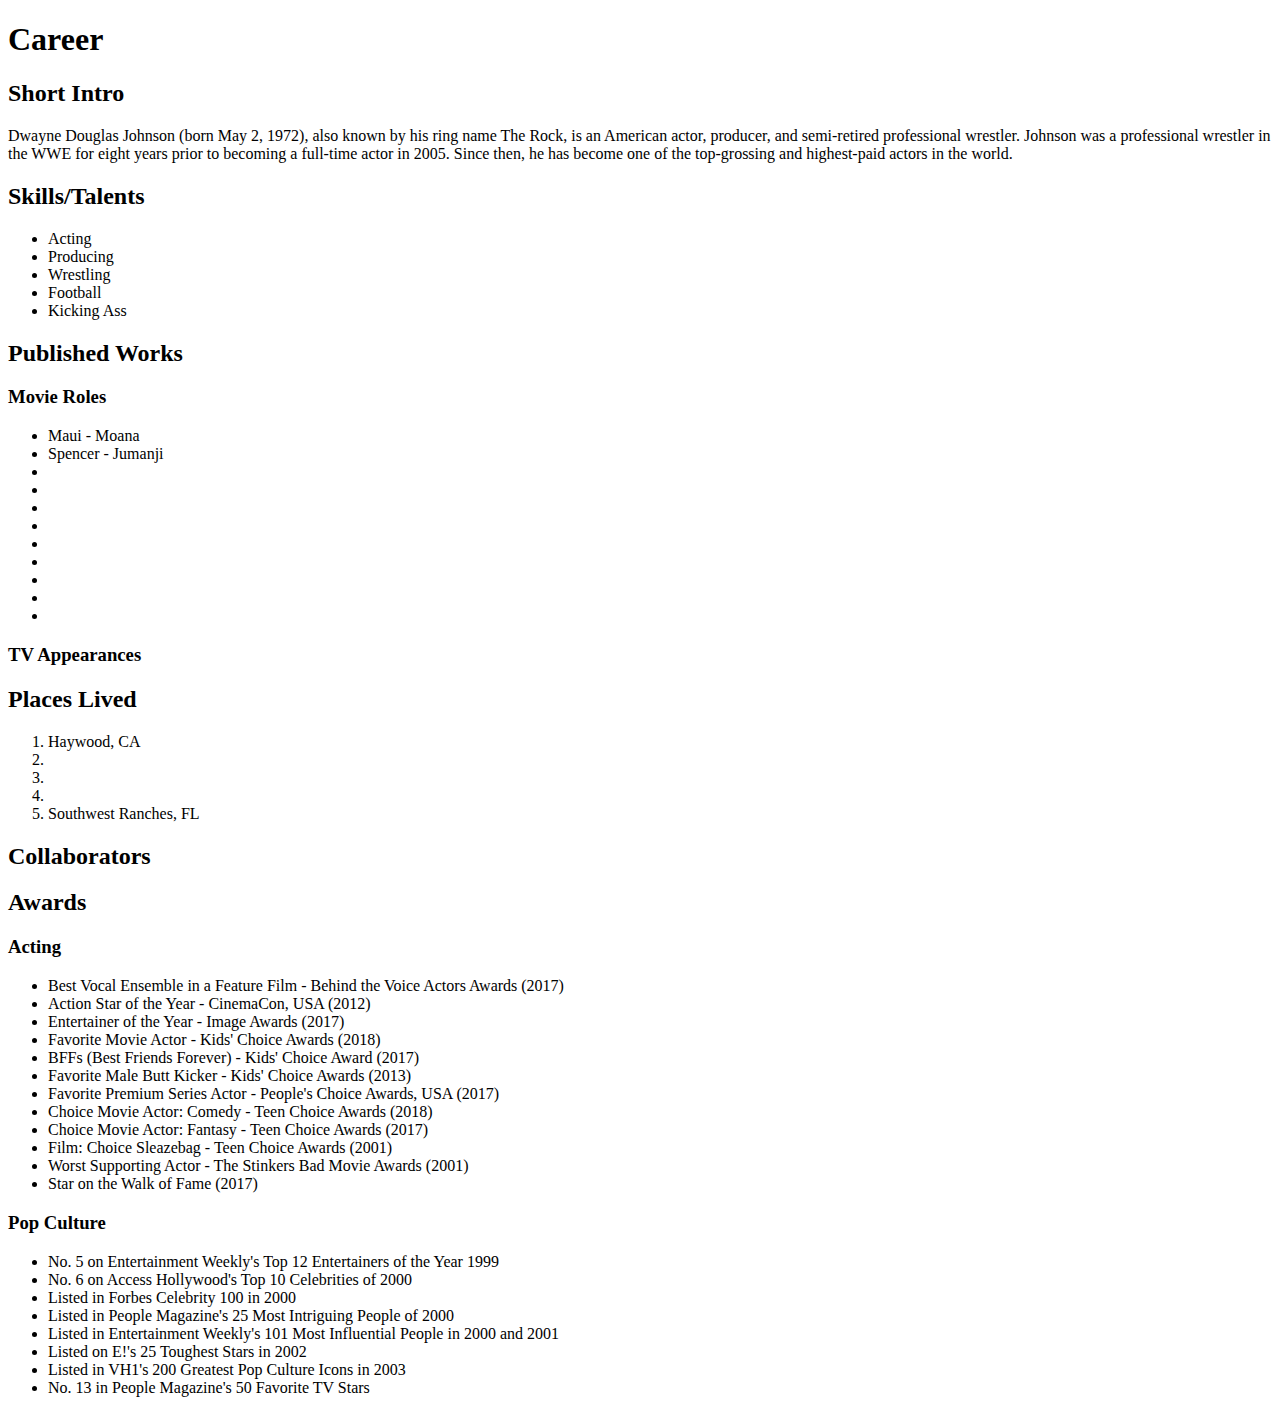
==== career.html @ bb75b93a "Added info to awards section, movie roles, and places lived sections" ====
<!DOCTYPE html>
<html lang="en">
<head>
  <meta charset="UTF-8">
  <meta name="viewport" content="width=device-width, initial-scale=1.0">
  <meta http-equiv="X-UA-Compatible" content="ie=edge">
  <title>The Rock Career</title>
  <link rel="stylesheet" href="career.css">
</head>
<body>
  <header></header>
  <article>
    <h1>Career</h1>
    <section>
      <h2>Short Intro</h2>
      <p>
          Dwayne Douglas Johnson (born May 2, 1972), also known by his ring name The Rock, is an American actor, producer, and semi-retired professional wrestler. Johnson was a professional wrestler in the WWE for eight years prior to becoming a full-time actor in 2005. Since then, he has become one of the top-grossing and highest-paid actors in the world.
      </p>
    </section>
    <section>
      <h2>Skills/Talents</h2>
      <ul>
        <li>Acting</li>
        <li>Producing</li>
        <li>Wrestling</li>
        <li>Football</li>
        <li>Kicking Ass</li>
      </ul>
    </section>
    <section>
      <h2>Published Works</h2>  
      <h3>Movie Roles</h3>
      <ul>
        <li>Maui - Moana</li>
        <li>Spencer - Jumanji</li>
        <li></li>
        <li></li>
        <li></li>
        <li></li>
        <li></li>
        <li></li>
        <li></li>
        <li></li>
        <li></li>
      </ul>
      <h3>TV Appearances</h3>
    </section>
    <section>
      <h2>Places Lived</h2>
      <ol>
        <li>Haywood, CA</li>
        <li></li>
        <li></li>
        <li></li>
        <li>Southwest Ranches, FL</li>
      </ol>
    </section>
    <section>
      <h2>Collaborators</h2>
    </section>
    <section>
      <h2>Awards</h2>
      <h3>Acting</h3>
      <ul>
        <li>Best Vocal Ensemble in a Feature Film - Behind the Voice Actors Awards (2017)</li>
        <li>Action Star of the Year - CinemaCon, USA (2012)</li>
        <li>Entertainer of the Year - Image Awards (2017)</li>
        <li>Favorite Movie Actor - Kids' Choice Awards (2018)</li>
        <li>BFFs (Best Friends Forever) - Kids' Choice Award (2017)</li>
        <li>Favorite Male Butt Kicker - Kids' Choice Awards (2013) </li>
        <li>Favorite Premium Series Actor - People's Choice Awards, USA (2017)</li>
        <li>Choice Movie Actor: Comedy - Teen Choice Awards (2018)</li>
        <li>Choice Movie Actor: Fantasy - Teen Choice Awards (2017)</li>
        <li>Film: Choice Sleazebag - Teen Choice Awards (2001)</li>
        <li>Worst Supporting Actor - The Stinkers Bad Movie Awards (2001)</li>
        <li>Star on the Walk of Fame (2017)</li>
      </ul>
      <h3>Pop Culture</h3>
      <ul>
        <li>No. 5 on Entertainment Weekly's Top 12 Entertainers of the Year 1999</li>
        <li>No. 6 on Access Hollywood's Top 10 Celebrities of 2000</li>
        <li>Listed in Forbes Celebrity 100 in 2000</li>
        <li>Listed in People Magazine's 25 Most Intriguing People of 2000</li>
        <li>Listed in Entertainment Weekly's 101 Most Influential People in 2000 and 2001</li>
        <li>Listed on E!'s 25 Toughest Stars in 2002</li>
        <li>Listed in VH1's 200 Greatest Pop Culture Icons in 2003</li>
        <li>No. 13 in People Magazine's 50 Favorite TV Stars</li>

      </ul>
    </section>
  </article>

  <footer></footer>

</body>
</html>
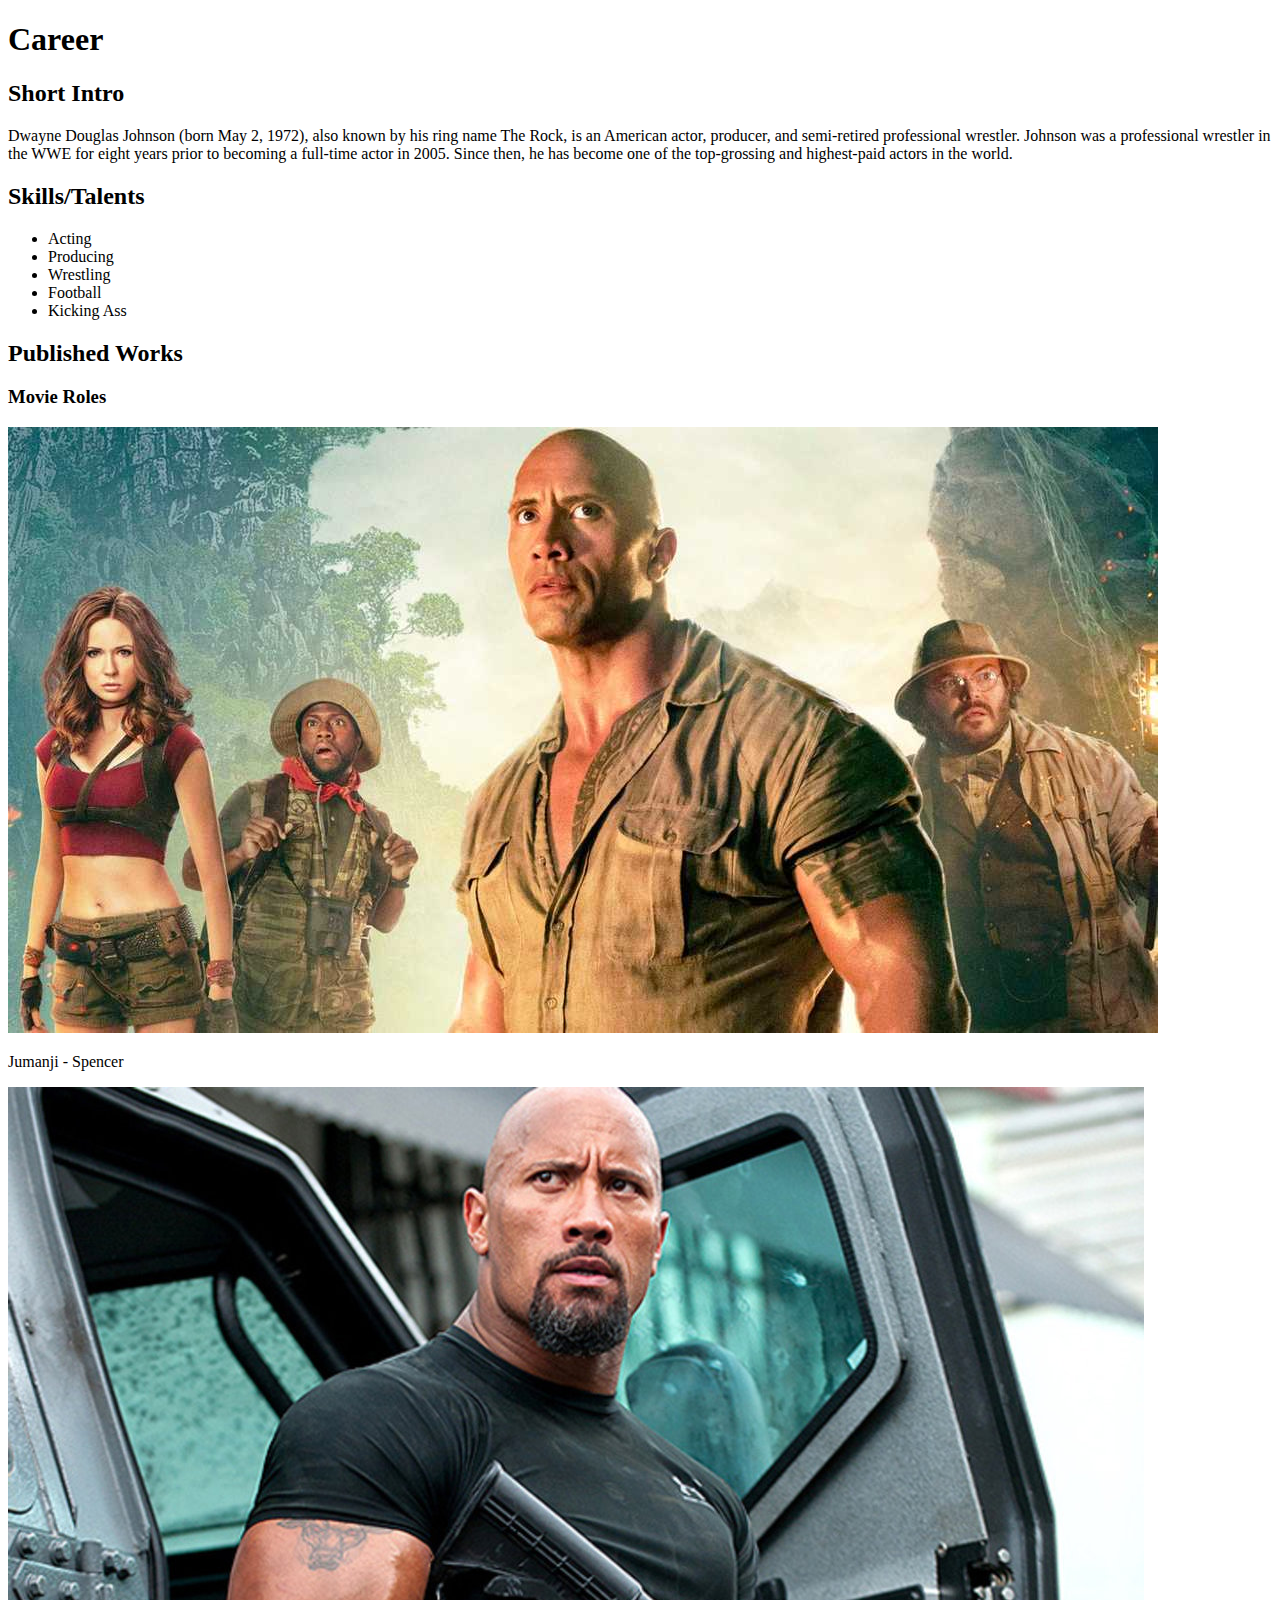
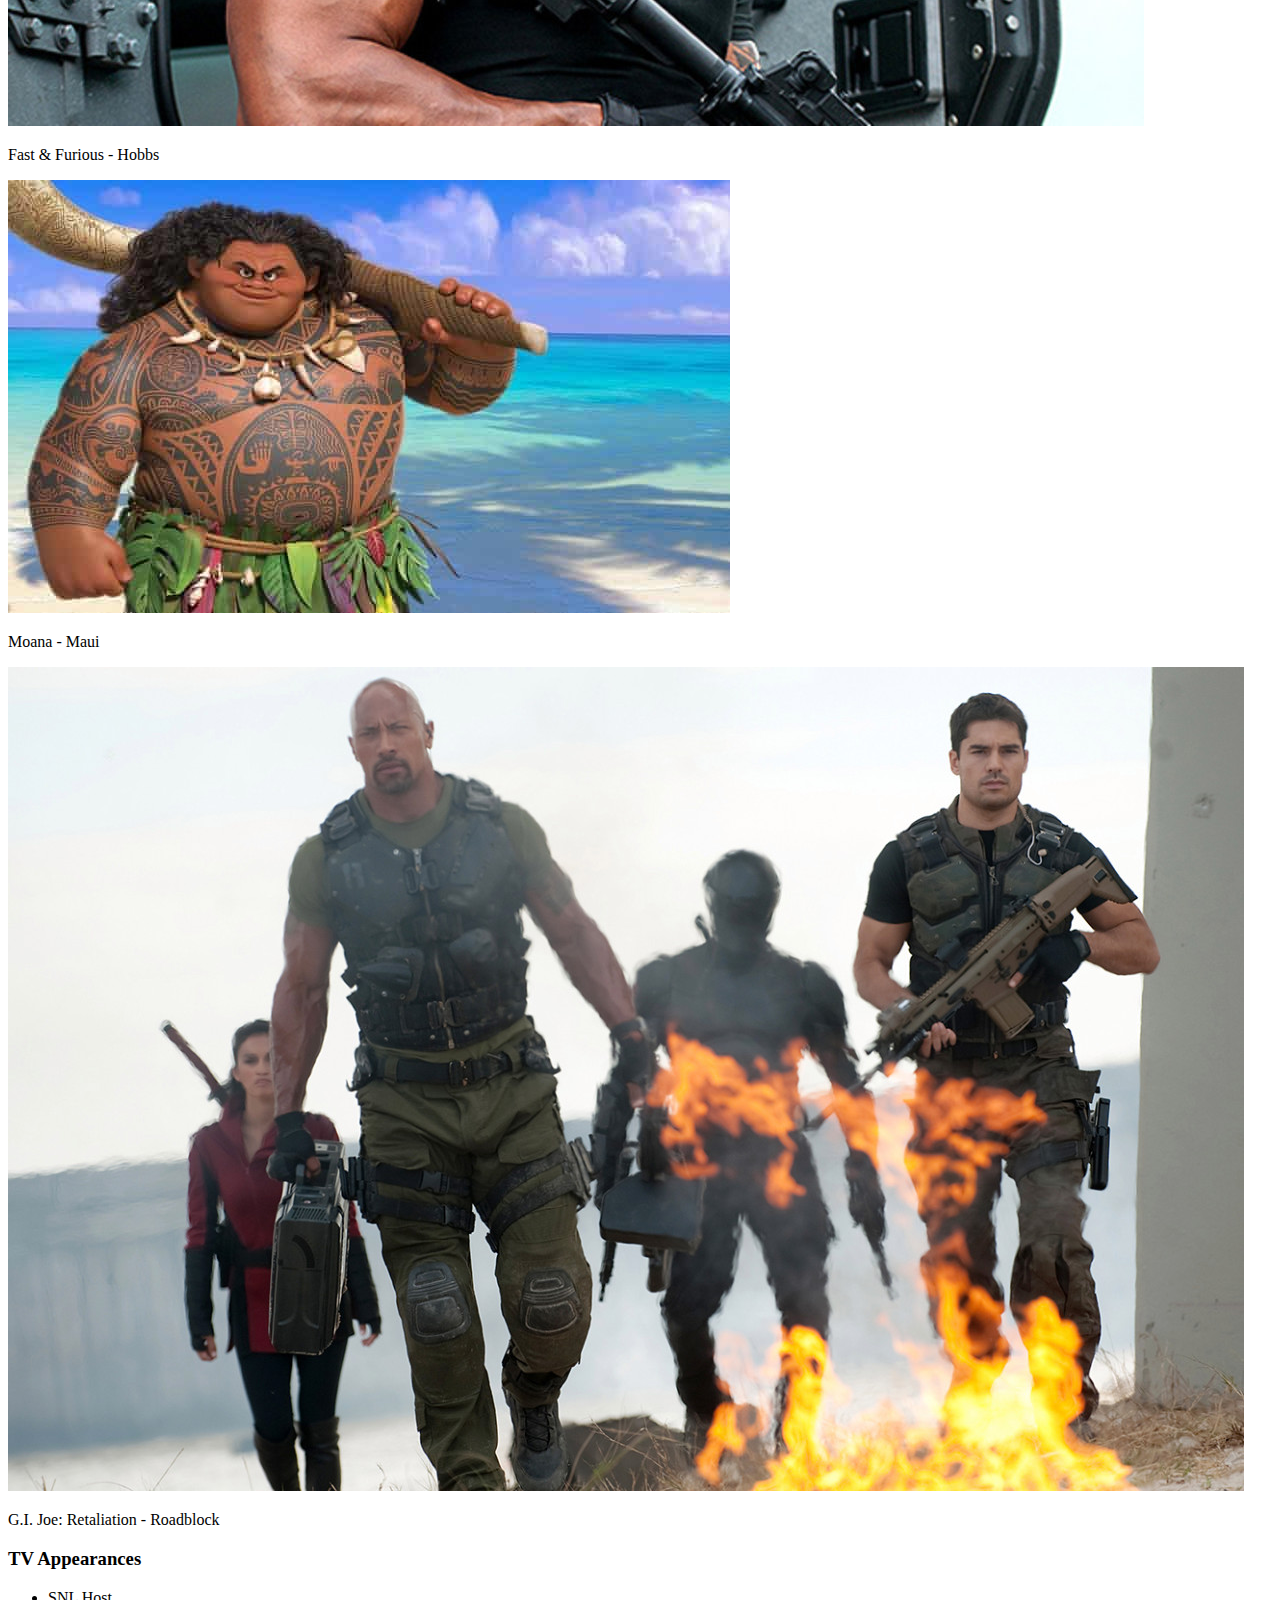
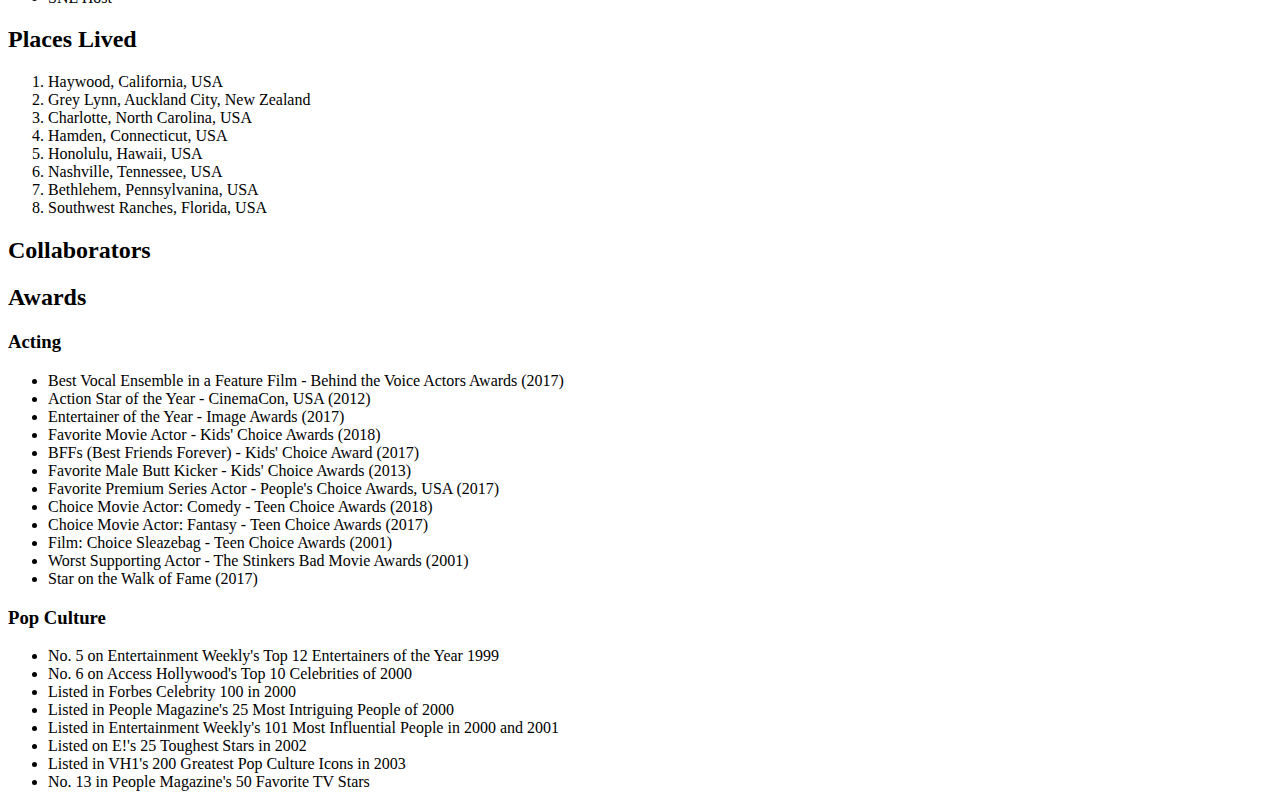
==== commit 08f55dcb: "Updated movie roles section and added photos" ====
--- a/career.html
+++ b/career.html
@@ -1,5 +1,6 @@
 <!DOCTYPE html>
 <html lang="en">
+
 <head>
   <meta charset="UTF-8">
   <meta name="viewport" content="width=device-width, initial-scale=1.0">
@@ -7,16 +8,23 @@
   <title>The Rock Career</title>
   <link rel="stylesheet" href="career.css">
 </head>
+
 <body>
   <header></header>
+
   <article>
     <h1>Career</h1>
+
     <section>
       <h2>Short Intro</h2>
       <p>
-          Dwayne Douglas Johnson (born May 2, 1972), also known by his ring name The Rock, is an American actor, producer, and semi-retired professional wrestler. Johnson was a professional wrestler in the WWE for eight years prior to becoming a full-time actor in 2005. Since then, he has become one of the top-grossing and highest-paid actors in the world.
+        Dwayne Douglas Johnson (born May 2, 1972), also known by his ring name The Rock, is an American actor, producer,
+        and semi-retired professional wrestler. Johnson was a professional wrestler in the WWE for eight years prior to
+        becoming a full-time actor in 2005. Since then, he has become one of the top-grossing and highest-paid actors in
+        the world.
       </p>
     </section>
+
     <section>
       <h2>Skills/Talents</h2>
       <ul>
@@ -27,37 +35,52 @@
         <li>Kicking Ass</li>
       </ul>
     </section>
+
     <section>
-      <h2>Published Works</h2>  
+      <h2>Published Works</h2>
       <h3>Movie Roles</h3>
+      <div class=container>
+        <div>
+          <img src="images-career/Jumanji1.jpg" alt="The Rock in Jumanji">
+          <p>Jumanji - Spencer</p>
+        </div>
+        <div>
+          <img src="images-career/Fast-and-furious.jpg" alt="The Rock in Fast and Furious">
+          <p>Fast &amp; Furious - Hobbs</p>
+        </div>
+        <div>
+          <img src="images-career/maui.jpg" alt="The Rock in Moana">
+          <p>Moana - Maui</p>
+        </div>
+        <div>
+            <img src="images-career/gi-joe.jpg" alt="The Rock in G.I. Joe: Retaliation">
+            <p>G.I. Joe: Retaliation - Roadblock</p>
+          </div>
+      </div>
+      <h3>TV Appearances</h3>
       <ul>
-        <li>Maui - Moana</li>
-        <li>Spencer - Jumanji</li>
-        <li></li>
-        <li></li>
-        <li></li>
-        <li></li>
-        <li></li>
-        <li></li>
-        <li></li>
-        <li></li>
-        <li></li>
+        <li>SNL Host </li>
       </ul>
-      <h3>TV Appearances</h3>
     </section>
+
     <section>
       <h2>Places Lived</h2>
       <ol>
-        <li>Haywood, CA</li>
-        <li></li>
-        <li></li>
-        <li></li>
-        <li>Southwest Ranches, FL</li>
+        <li>Haywood, California, USA</li>
+        <li>Grey Lynn, Auckland City, New Zealand </li>
+        <li>Charlotte, North Carolina, USA</li>
+        <li>Hamden, Connecticut, USA</li>
+        <li>Honolulu, Hawaii, USA</li>
+        <li>Nashville, Tennessee, USA</li>
+        <li>Bethlehem, Pennsylvanina, USA</li>
+        <li>Southwest Ranches, Florida, USA</li>
       </ol>
     </section>
+
     <section>
       <h2>Collaborators</h2>
     </section>
+
     <section>
       <h2>Awards</h2>
       <h3>Acting</h3>
@@ -85,12 +108,13 @@
         <li>Listed on E!'s 25 Toughest Stars in 2002</li>
         <li>Listed in VH1's 200 Greatest Pop Culture Icons in 2003</li>
         <li>No. 13 in People Magazine's 50 Favorite TV Stars</li>
-
       </ul>
     </section>
+
   </article>
 
   <footer></footer>
 
 </body>
+
 </html>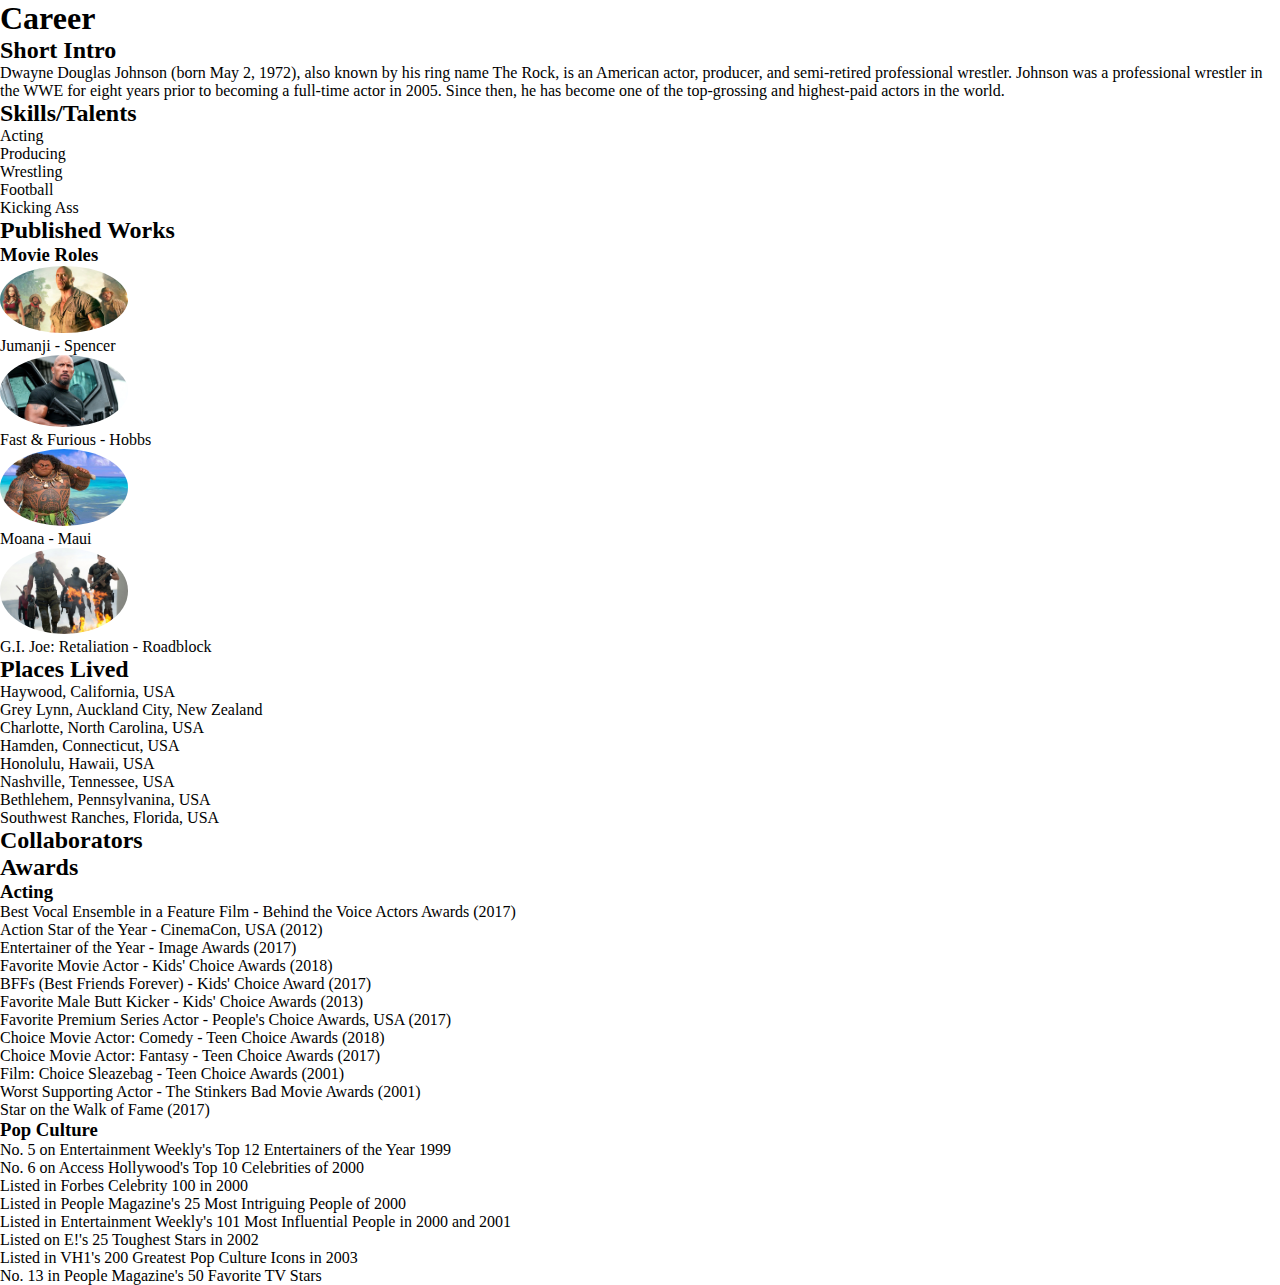
==== commit 883b115a: "Added new photo. Updated published works" ====
--- a/career.html
+++ b/career.html
@@ -7,11 +7,14 @@
   <meta http-equiv="X-UA-Compatible" content="ie=edge">
   <title>The Rock Career</title>
   <link rel="stylesheet" href="career.css">
+  <link rel="stylesheet" href="navbar.css">
+  <link rel="stylesheet" href="footer.css">
 </head>
 
 <body>
-  <header></header>
+  <nav>
 
+  </nav>
   <article>
     <h1>Career</h1>
 
@@ -53,14 +56,10 @@
           <p>Moana - Maui</p>
         </div>
         <div>
-            <img src="images-career/gi-joe.jpg" alt="The Rock in G.I. Joe: Retaliation">
-            <p>G.I. Joe: Retaliation - Roadblock</p>
-          </div>
+          <img src="images-career/gi-joe.jpg" alt="The Rock in G.I. Joe: Retaliation">
+          <p>G.I. Joe: Retaliation - Roadblock</p>
+        </div>
       </div>
-      <h3>TV Appearances</h3>
-      <ul>
-        <li>SNL Host </li>
-      </ul>
     </section>
 
     <section>
--- a/career.css
+++ b/career.css
@@ -0,0 +1,5 @@
+* {
+  margin: 0px;
+  padding: 0px;
+  box-sizing: border-box;
+}--- a/navbar.css
+++ b/navbar.css
@@ -0,0 +1,46 @@
+* {
+    margin: 0;
+    padding: 0;
+    box-sizing: border-box;
+}
+
+.header {
+    display: flex;
+}
+
+.header-text {
+    flex: 2;
+}
+
+.header-img {
+    margin: 0 auto;
+}
+
+.nav {
+    justify-content: center;
+    flex-direction: column;
+    align-items: center;
+}
+
+.nav-links {
+    display: flex;
+    list-style: none;
+    justify-content: space-around;
+}
+
+.nav-links__link {
+    justify-content: space-between;
+    margin: 0 50px;
+    flex-basis: 20%;
+}
+
+img {
+    width: 10%;
+    border-radius: 50%;
+}
+
+h1 {
+    align-items: center;
+    justify-content: center;
+}
+
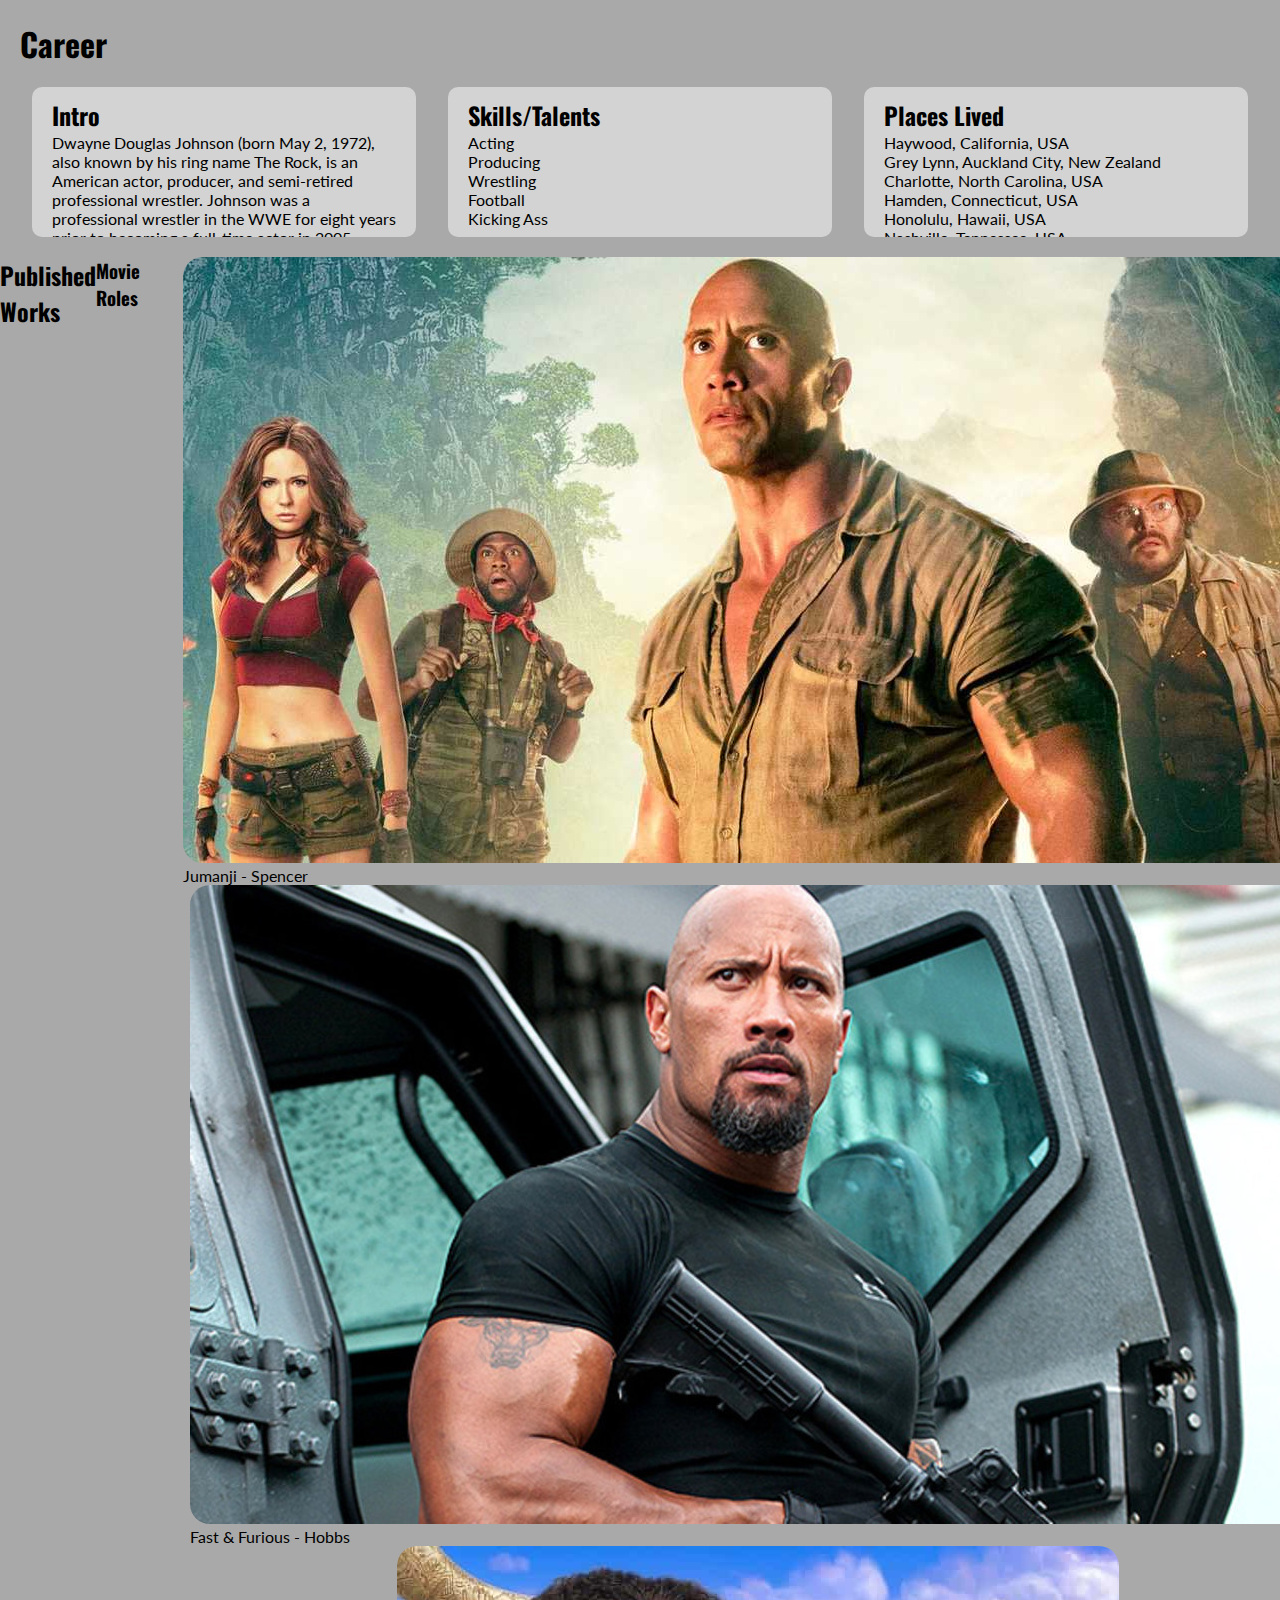
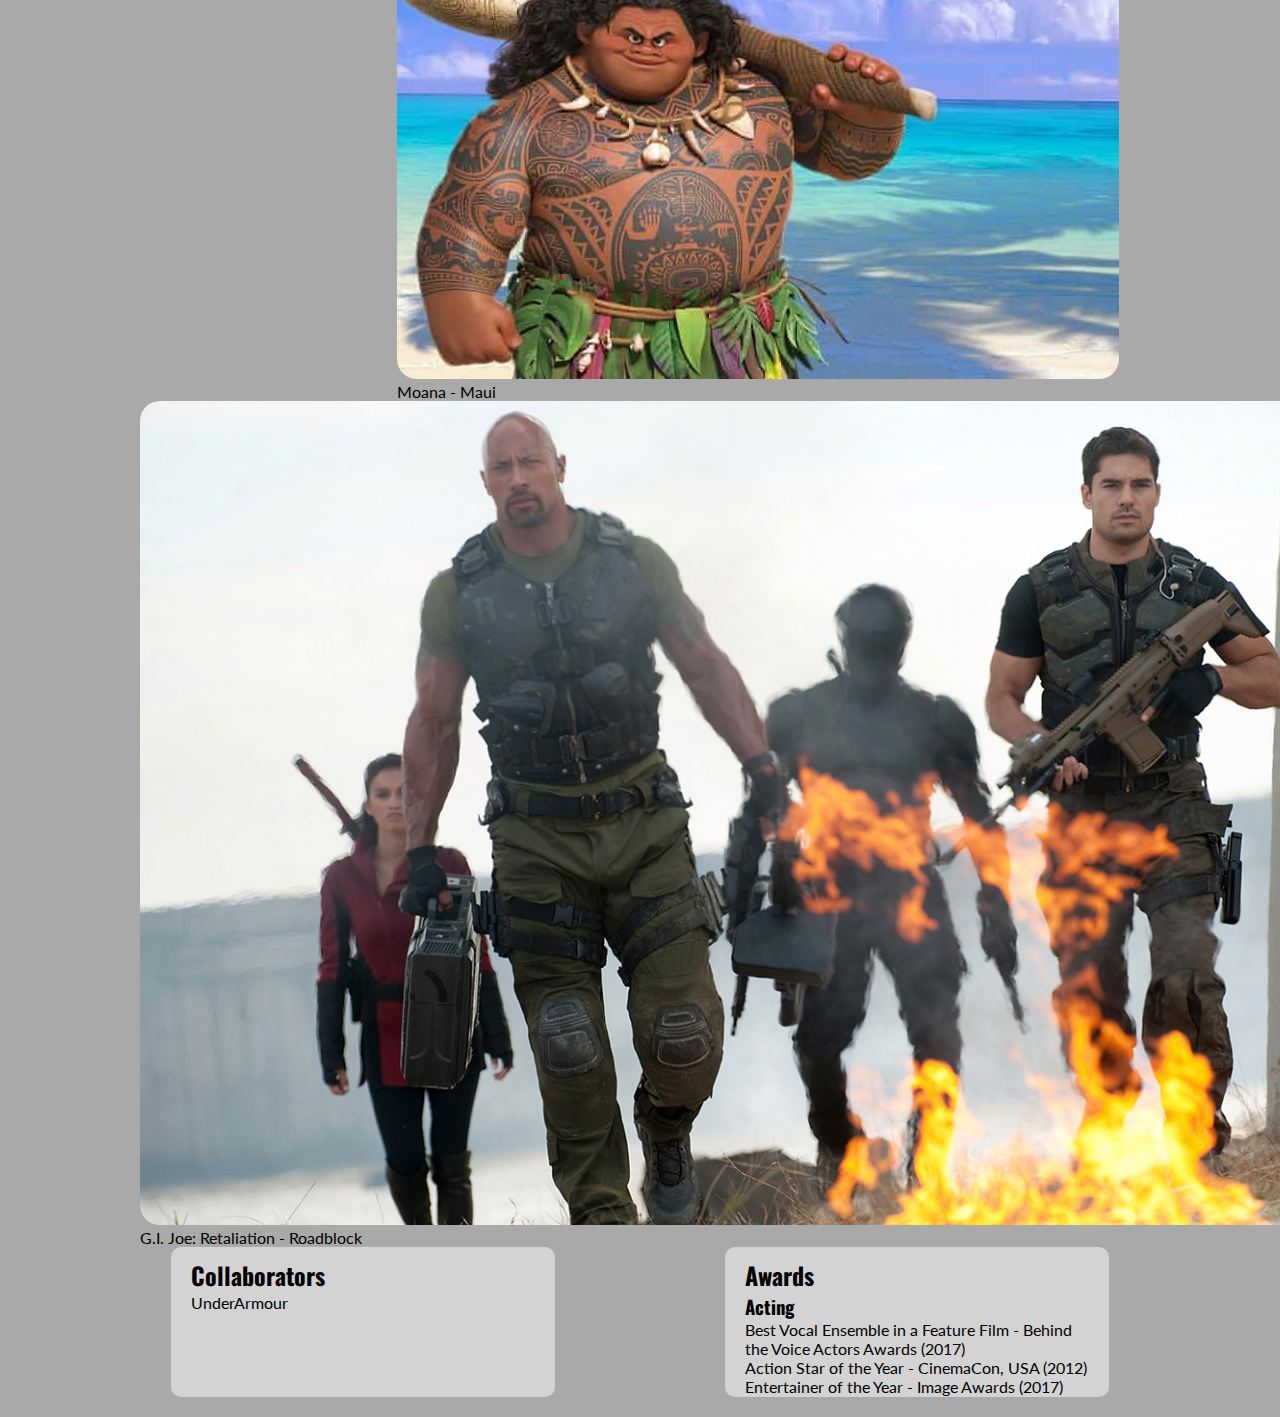
==== commit 4888c865: "Made changes to styling with flexbox. Added fonts and background colors." ====
--- a/career.html
+++ b/career.html
@@ -9,17 +9,20 @@
   <link rel="stylesheet" href="career.css">
   <link rel="stylesheet" href="navbar.css">
   <link rel="stylesheet" href="footer.css">
+  <link href="https://fonts.googleapis.com/css?family=Lato%7COswald&display=swap" rel="stylesheet">
 </head>
 
 <body>
   <nav>
 
   </nav>
-  <article>
-    <h1>Career</h1>
 
-    <section>
-      <h2>Short Intro</h2>
+  <h1 class="title">Career</h1>
+
+  <article class="container">
+
+    <section class="box">
+      <h2>Intro</h2>
       <p>
         Dwayne Douglas Johnson (born May 2, 1972), also known by his ring name The Rock, is an American actor, producer,
         and semi-retired professional wrestler. Johnson was a professional wrestler in the WWE for eight years prior to
@@ -28,7 +31,7 @@
       </p>
     </section>
 
-    <section>
+    <section class="box">
       <h2>Skills/Talents</h2>
       <ul>
         <li>Acting</li>
@@ -39,30 +42,7 @@
       </ul>
     </section>
 
-    <section>
-      <h2>Published Works</h2>
-      <h3>Movie Roles</h3>
-      <div class=container>
-        <div>
-          <img src="images-career/Jumanji1.jpg" alt="The Rock in Jumanji">
-          <p>Jumanji - Spencer</p>
-        </div>
-        <div>
-          <img src="images-career/Fast-and-furious.jpg" alt="The Rock in Fast and Furious">
-          <p>Fast &amp; Furious - Hobbs</p>
-        </div>
-        <div>
-          <img src="images-career/maui.jpg" alt="The Rock in Moana">
-          <p>Moana - Maui</p>
-        </div>
-        <div>
-          <img src="images-career/gi-joe.jpg" alt="The Rock in G.I. Joe: Retaliation">
-          <p>G.I. Joe: Retaliation - Roadblock</p>
-        </div>
-      </div>
-    </section>
-
-    <section>
+    <section class="box">
       <h2>Places Lived</h2>
       <ol>
         <li>Haywood, California, USA</li>
@@ -76,11 +56,41 @@
       </ol>
     </section>
 
-    <section>
-      <h2>Collaborators</h2>
+    <section class="box__movies">
+      <h2>Published Works</h2>
+      <h3>Movie Roles</h3>
+      <div class=container>
+        <div class="movie">
+          <img class="movie-photo" src="images-career/Jumanji1.jpg" alt="The Rock in Jumanji">
+          <p>Jumanji - Spencer</p>
+        </div>
+        <div class="movie">
+          <img class="movie-photo" src="images-career/Fast-and-furious.jpg" alt="The Rock in Fast and Furious">
+          <p>Fast &amp; Furious - Hobbs</p>
+        </div>
+        <div class="movie">
+          <img class="movie-photo" src="images-career/maui.jpg" alt="The Rock in Moana">
+          <p>Moana - Maui</p>
+        </div>
+        <div class="movie">
+          <img class="movie-photo" src="images-career/gi-joe.jpg" alt="The Rock in G.I. Joe: Retaliation">
+          <p>G.I. Joe: Retaliation - Roadblock</p>
+        </div>
+      </div>
     </section>
 
-    <section>
+    <section class="box">
+      <h2>Collaborators</h2>
+      <ul>
+        <li>UnderArmour</li>
+        <li></li>
+        <li></li>
+        <li></li>
+        <li></li>
+      </ul>
+    </section>
+
+    <section class="box">
       <h2>Awards</h2>
       <h3>Acting</h3>
       <ul>
--- a/career.css
+++ b/career.css
@@ -2,4 +2,51 @@
   margin: 0px;
   padding: 0px;
   box-sizing: border-box;
+}
+
+body {
+  font-family: 'Lato', sans-serif;
+  background-color: darkgray;
+  height: 100%;
+}
+
+.title {
+  margin: 20px;
+}
+
+h1, h2, h3 {
+  font-family: 'Oswald', sans-serif;
+}
+
+.movie-photo {
+  border-radius: 20px;
+  flex-basis: 100px;;
+}
+
+.container {
+  display: flex;
+  flex-wrap: wrap;
+  justify-content: space-evenly;
+}
+
+.box {
+  flex-basis: 30%;
+  height: 150px;
+  overflow-y: auto;
+  margin-bottom: 20px;
+  background-color: lightgray;
+  border-radius: 10px;
+  padding: 10px 20px;
+}
+
+.box li {
+  list-style-type: none;
+}
+
+.box__movies {
+  display: flex;
+}
+
+.movie {
+  flex-basis: 20%;
 }--- a/navbar.css
+++ b/navbar.css
@@ -6,20 +6,34 @@
 
 .header {
     display: flex;
+    justify-content: space-around;
+    align-items: center;
+    flex:1;
+}
+
+.header-container {
+
 }
 
 .header-text {
-    flex: 2;
+    font-family: 'Oswald', sans-serif;
+    font-size: 50px;
+    display: inline;
 }
 
 .header-img {
     margin: 0 auto;
+    width: 10%;
+    border-radius: 50%;
+    display: inline;
 }
 
 .nav {
     justify-content: center;
     flex-direction: column;
     align-items: center;
+    background-color: black;
+    color: white;
 }
 
 .nav-links {
@@ -32,11 +46,7 @@
     justify-content: space-between;
     margin: 0 50px;
     flex-basis: 20%;
-}
-
-img {
-    width: 10%;
-    border-radius: 50%;
+    font-family: 'Lato', sans-serif;
 }
 
 h1 {
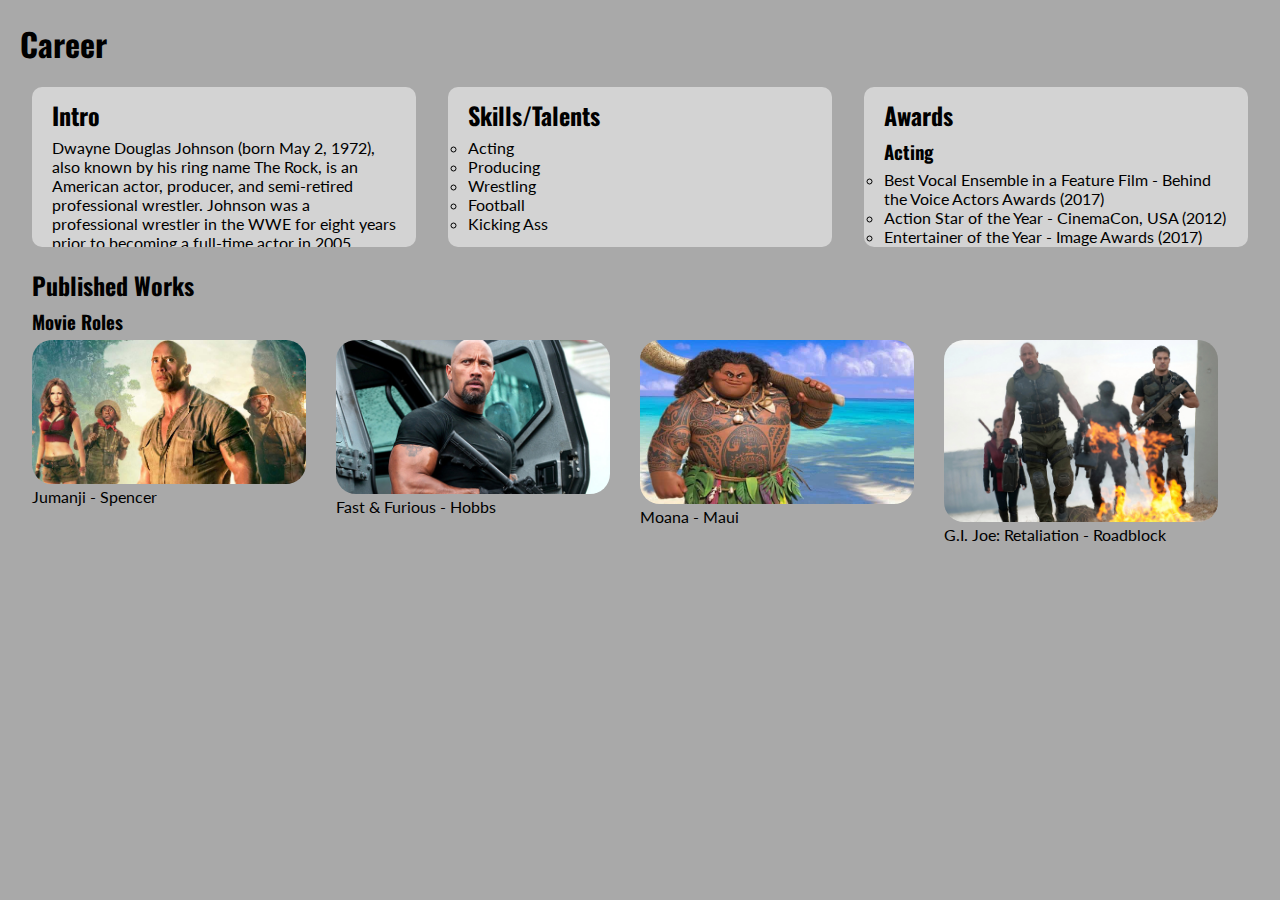
==== commit 7fb35fcc: "Updated css and added photo for book" ====
--- a/career.html
+++ b/career.html
@@ -19,7 +19,7 @@
 
   <h1 class="title">Career</h1>
 
-  <article class="container">
+  <article class="article__container">
 
     <section class="box">
       <h2>Intro</h2>
@@ -39,54 +39,6 @@
         <li>Wrestling</li>
         <li>Football</li>
         <li>Kicking Ass</li>
-      </ul>
-    </section>
-
-    <section class="box">
-      <h2>Places Lived</h2>
-      <ol>
-        <li>Haywood, California, USA</li>
-        <li>Grey Lynn, Auckland City, New Zealand </li>
-        <li>Charlotte, North Carolina, USA</li>
-        <li>Hamden, Connecticut, USA</li>
-        <li>Honolulu, Hawaii, USA</li>
-        <li>Nashville, Tennessee, USA</li>
-        <li>Bethlehem, Pennsylvanina, USA</li>
-        <li>Southwest Ranches, Florida, USA</li>
-      </ol>
-    </section>
-
-    <section class="box__movies">
-      <h2>Published Works</h2>
-      <h3>Movie Roles</h3>
-      <div class=container>
-        <div class="movie">
-          <img class="movie-photo" src="images-career/Jumanji1.jpg" alt="The Rock in Jumanji">
-          <p>Jumanji - Spencer</p>
-        </div>
-        <div class="movie">
-          <img class="movie-photo" src="images-career/Fast-and-furious.jpg" alt="The Rock in Fast and Furious">
-          <p>Fast &amp; Furious - Hobbs</p>
-        </div>
-        <div class="movie">
-          <img class="movie-photo" src="images-career/maui.jpg" alt="The Rock in Moana">
-          <p>Moana - Maui</p>
-        </div>
-        <div class="movie">
-          <img class="movie-photo" src="images-career/gi-joe.jpg" alt="The Rock in G.I. Joe: Retaliation">
-          <p>G.I. Joe: Retaliation - Roadblock</p>
-        </div>
-      </div>
-    </section>
-
-    <section class="box">
-      <h2>Collaborators</h2>
-      <ul>
-        <li>UnderArmour</li>
-        <li></li>
-        <li></li>
-        <li></li>
-        <li></li>
       </ul>
     </section>
 
@@ -120,6 +72,54 @@
       </ul>
     </section>
 
+    <!-- <section class="box">
+      <h2>Places Lived</h2>
+      <ol>
+        <li>Haywood, California, USA</li>
+        <li>Grey Lynn, Auckland City, New Zealand </li>
+        <li>Charlotte, North Carolina, USA</li>
+        <li>Hamden, Connecticut, USA</li>
+        <li>Honolulu, Hawaii, USA</li>
+        <li>Nashville, Tennessee, USA</li>
+        <li>Bethlehem, Pennsylvanina, USA</li>
+        <li>Southwest Ranches, Florida, USA</li>
+      </ol>
+    </section> -->
+
+    <section class="box__movies">
+      <h2>Published Works</h2>
+      <h3>Movie Roles</h3>
+      <div class=container__movies>
+        <div class="movie-div">
+          <img class="movie-photo" src="images-career/Jumanji1.jpg" alt="The Rock in Jumanji">
+          <p>Jumanji - Spencer</p>
+        </div>
+        <div class="movie-div">
+          <img class="movie-photo" src="images-career/Fast-and-furious.jpg" alt="The Rock in Fast and Furious">
+          <p>Fast &amp; Furious - Hobbs</p>
+        </div>
+        <div class="movie-div">
+          <img class="movie-photo" src="images-career/maui.jpg" alt="The Rock in Moana">
+          <p>Moana - Maui</p>
+        </div>
+        <div class="movie-div">
+          <img class="movie-photo" src="images-career/gi-joe.jpg" alt="The Rock in G.I. Joe: Retaliation">
+          <p>G.I. Joe: Retaliation - Roadblock</p>
+        </div>
+      </div>
+    </section>
+
+    <!-- <section class="box">
+      <h2>Collaborators</h2>
+      <ul>
+        <li></li>
+        <li></li>
+        <li></li>
+        <li></li>
+        <li></li>
+      </ul>
+    </section> -->
+
   </article>
 
   <footer></footer>
--- a/career.css
+++ b/career.css
@@ -7,23 +7,15 @@
 body {
   font-family: 'Lato', sans-serif;
   background-color: darkgray;
-  height: 100%;
 }
 
+/* Styling for "Career" */
 .title {
   margin: 20px;
-}
-
-h1, h2, h3 {
   font-family: 'Oswald', sans-serif;
 }
 
-.movie-photo {
-  border-radius: 20px;
-  flex-basis: 100px;;
-}
-
-.container {
+.article__container {
   display: flex;
   flex-wrap: wrap;
   justify-content: space-evenly;
@@ -31,7 +23,7 @@
 
 .box {
   flex-basis: 30%;
-  height: 150px;
+  height: 160px;
   overflow-y: auto;
   margin-bottom: 20px;
   background-color: lightgray;
@@ -40,13 +32,58 @@
 }
 
 .box li {
-  list-style-type: none;
+  list-style-type: circle;
 }
 
-.box__movies {
-  display: flex;
+h2, h3 {
+  font-family: 'Oswald', sans-serif;
+  margin-bottom: 5px;
 }
 
-.movie {
-  flex-basis: 20%;
+/* Styling for Movies Section */
+.box__movies {
+  width: 95%;
+}
+
+.container__movies {
+  display: flex;
+  justify-content: space-between;
+}
+
+.movie-div {
+  width: 50%;
+}
+
+.movie-photo {
+  border-radius: 20px;
+  width: 90%;
+  margin: 0 auto;
+}
+
+
+
+
+/* ------ Scroll Bar Styling ------ */
+/* width */
+::-webkit-scrollbar {
+  width: 10px;
+}
+
+/* Track */
+::-webkit-scrollbar-track {
+  background: #f1f1f1; 
+  border-radius: 20px;
+
+}
+
+/* Handle */
+::-webkit-scrollbar-thumb {
+  background: #888; 
+  border-radius: 20px;
+
+}
+
+/* Handle on hover */
+::-webkit-scrollbar-thumb:hover {
+  background: #555; 
 }--- a/navbar.css
+++ b/navbar.css
@@ -12,7 +12,10 @@
 }
 
 .header-container {
-
+    display: flex;
+    justify-content: space-between;
+    width: 45%;
+    align-items: center;
 }
 
 .header-text {
@@ -21,11 +24,13 @@
     display: inline;
 }
 
-.header-img {
-    margin: 0 auto;
-    width: 10%;
+.header-container:hover {
+    color: deeppink;
+}
+
+.header-img > img {
+    width: 7em;
     border-radius: 50%;
-    display: inline;
 }
 
 .nav {
@@ -42,6 +47,15 @@
     justify-content: space-around;
 }
 
+.hyperlink:link, .hyperlink:visited {
+    color: lightgray;
+    text-decoration: none;
+}
+
+.hyperlink:hover {
+    color: deeppink;
+}
+
 .nav-links__link {
     justify-content: space-between;
     margin: 0 50px;
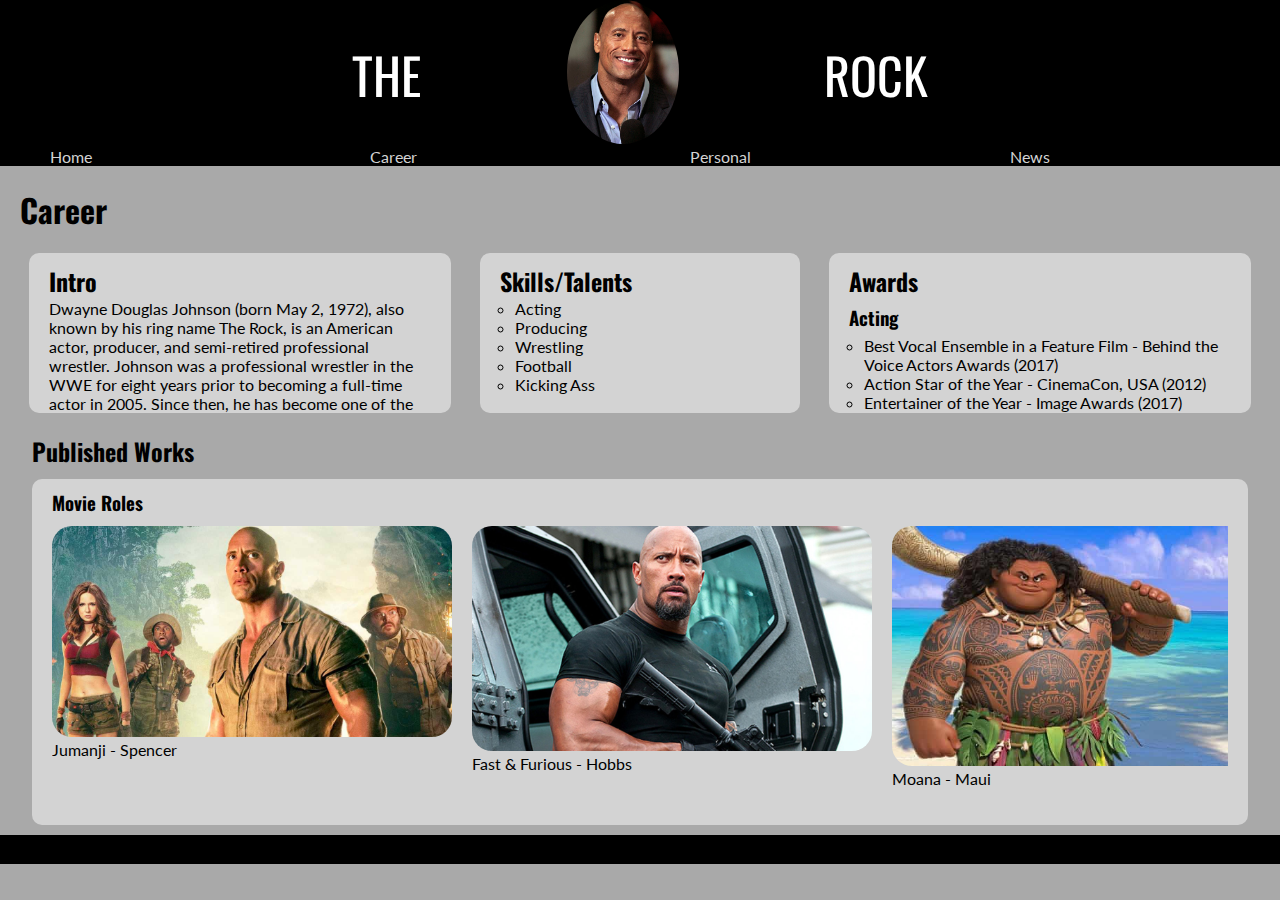
==== commit 7b796787: "Updated CSS. Removed books section. Not enough timegit status" ====
--- a/career.html
+++ b/career.html
@@ -10,11 +10,26 @@
   <link rel="stylesheet" href="navbar.css">
   <link rel="stylesheet" href="footer.css">
   <link href="https://fonts.googleapis.com/css?family=Lato%7COswald&display=swap" rel="stylesheet">
+  <link rel="stylesheet" href="https://use.fontawesome.com/releases/v5.7.0/css/all.css"
+    integrity="sha384-lZN37f5QGtY3VHgisS14W3ExzMWZxybE1SJSEsQp9S+oqd12jhcu+A56Ebc1zFSJ" crossorigin="anonymous">
 </head>
 
 <body>
-  <nav>
+  <nav class="nav">
+    <header class="header">
+      <div class="header-container">
+        <div class="header-text">THE</div>
+        <div class="header-img"><img src="Dwayne_Johnson.jpg" alt="Picture of the Rock"></div>
+        <div class="header-text">ROCK</div>
+      </div>
+    </header>
 
+    <ul class="nav-links">
+      <li class="nav-links__link"><a class="hyperlink" href="index.html">Home</a></li>
+      <li class="nav-links__link"><a class="hyperlink" href="career.html">Career</a></li>
+      <li class="nav-links__link"><a class="hyperlink" href="personal.html">Personal</a></li>
+      <li class="nav-links__link"><a class="hyperlink" href="news.html">News</a></li>
+    </ul>
   </nav>
 
   <h1 class="title">Career</h1>
@@ -22,7 +37,7 @@
   <article class="article__container">
 
     <section class="box">
-      <h2>Intro</h2>
+      <h2 class="career-section-title">Intro</h2>
       <p>
         Dwayne Douglas Johnson (born May 2, 1972), also known by his ring name The Rock, is an American actor, producer,
         and semi-retired professional wrestler. Johnson was a professional wrestler in the WWE for eight years prior to
@@ -31,9 +46,9 @@
       </p>
     </section>
 
-    <section class="box">
-      <h2>Skills/Talents</h2>
-      <ul>
+    <section class="box" id="box__skills">
+      <h2 class="career-section-title">Skills/Talents</h2>
+      <ul class="list-items">
         <li>Acting</li>
         <li>Producing</li>
         <li>Wrestling</li>
@@ -43,9 +58,9 @@
     </section>
 
     <section class="box">
-      <h2>Awards</h2>
-      <h3>Acting</h3>
-      <ul>
+      <h2 class="career-section-title">Awards</h2>
+      <h3 class="heading__awards">Acting</h3>
+      <ul class="list-items">
         <li>Best Vocal Ensemble in a Feature Film - Behind the Voice Actors Awards (2017)</li>
         <li>Action Star of the Year - CinemaCon, USA (2012)</li>
         <li>Entertainer of the Year - Image Awards (2017)</li>
@@ -59,8 +74,8 @@
         <li>Worst Supporting Actor - The Stinkers Bad Movie Awards (2001)</li>
         <li>Star on the Walk of Fame (2017)</li>
       </ul>
-      <h3>Pop Culture</h3>
-      <ul>
+      <h3 class="heading__awards">Pop Culture</h3>
+      <ul class="list-items">
         <li>No. 5 on Entertainment Weekly's Top 12 Entertainers of the Year 1999</li>
         <li>No. 6 on Access Hollywood's Top 10 Celebrities of 2000</li>
         <li>Listed in Forbes Celebrity 100 in 2000</li>
@@ -86,27 +101,46 @@
       </ol>
     </section> -->
 
-    <section class="box__movies">
-      <h2>Published Works</h2>
-      <h3>Movie Roles</h3>
-      <div class=container__movies>
-        <div class="movie-div">
-          <img class="movie-photo" src="images-career/Jumanji1.jpg" alt="The Rock in Jumanji">
-          <p>Jumanji - Spencer</p>
-        </div>
-        <div class="movie-div">
-          <img class="movie-photo" src="images-career/Fast-and-furious.jpg" alt="The Rock in Fast and Furious">
-          <p>Fast &amp; Furious - Hobbs</p>
-        </div>
-        <div class="movie-div">
-          <img class="movie-photo" src="images-career/maui.jpg" alt="The Rock in Moana">
-          <p>Moana - Maui</p>
-        </div>
-        <div class="movie-div">
-          <img class="movie-photo" src="images-career/gi-joe.jpg" alt="The Rock in G.I. Joe: Retaliation">
-          <p>G.I. Joe: Retaliation - Roadblock</p>
+    <section class="box__works">
+      <h2 class="career-section-title">Published Works</h2>
+      <div class="movies">
+        <h3 class="heading__works">Movie Roles</h3>
+        <div class=container__movies>
+          <div class="movie-div">
+            <img class="movie-photo" src="images-career/Jumanji1.jpg" alt="The Rock in Jumanji">
+            <p>Jumanji - Spencer</p>
+          </div>
+          <div class="movie-div">
+            <img class="movie-photo" src="images-career/Fast-and-furious.jpg" alt="The Rock in Fast and Furious">
+            <p>Fast &amp; Furious - Hobbs</p>
+          </div>
+          <div class="movie-div">
+            <img class="movie-photo" src="images-career/maui.jpg" alt="The Rock in Moana">
+            <p>Moana - Maui</p>
+          </div>
+          <div class="movie-div">
+            <img class="movie-photo" src="images-career/gi-joe.jpg" alt="The Rock in G.I. Joe: Retaliation">
+            <p>G.I. Joe: Retaliation - Roadblock</p>
+          </div>
         </div>
       </div>
+      <!-- <div class="books">
+        <h3 class="heading__works">Books</h3>
+        <div class="container-books">
+          <div>
+            <img class="book-photo" src="images-career/the-rock-says-book.jpg" alt="The Rock Says Book Image">
+            <p><span class="book-titles">The Rock Says</span> by The Rock</p>
+          </div>
+          <div>
+            <img class="book-photo" src="images-career/the-rock-book-2.jpg" alt="Dwayne 'The Rock' Johnson: The Life, Lessons & Rules for Success">
+            <p><span class="book-titles">Dwayne 'The Rock' Johnson: The Life, Lessons & Rules for Success</span> by Influential Individuals</p>
+          </div>
+          <div>
+            <img class="book-photo" src="images-career/the-rock-says-book.jpg" alt="The Rock Says Book Image">
+            <p><span class="book-titles">The Rock Says</span> by The Rock</p>
+          </div>
+        </div>
+      </div> -->
     </section>
 
     <!-- <section class="box">
@@ -122,8 +156,16 @@
 
   </article>
 
-  <footer></footer>
-
+  <footer>
+    <section class="icon-container">
+      <div class="icon-container__icon"><a href="https://www.facebook.com/DwayneJohnson"><i
+            class=" fab fa-facebook icon-image"></i></a></div>
+      <div class="icon-container__icon"><a href="https://www.instagram.com/therock/"><i
+            class="fab fa-instagram icon-image"></i></a></div>
+      <div class="icon-container__icon"><a href="https://twitter.com/therock"><i
+            class=" fab fa-twitter-square icon-image"></i></a></div>
+    </section>
+  </footer>
 </body>
 
 </html>--- a/career.css
+++ b/career.css
@@ -15,6 +15,7 @@
   font-family: 'Oswald', sans-serif;
 }
 
+/* Styling for Overall Article Container */
 .article__container {
   display: flex;
   flex-wrap: wrap;
@@ -22,7 +23,7 @@
 }
 
 .box {
-  flex-basis: 30%;
+  flex-basis: 33%;
   height: 160px;
   overflow-y: auto;
   margin-bottom: 20px;
@@ -35,32 +36,79 @@
   list-style-type: circle;
 }
 
-h2, h3 {
+.career-section-title  {
   font-family: 'Oswald', sans-serif;
-  margin-bottom: 5px;
+}
+
+.list-items {
+  padding-left: 15px;
+}
+
+/* Styling for Awars Section */
+.heading__awards {
+  margin: 5px 0;
+  font-family: 'Oswald', sans-serif;
+}
+
+/* Determine Size of Skills Box */
+#box__skills {
+  flex-basis: 25%;
 }
 
 /* Styling for Movies Section */
-.box__movies {
+.box__works {
   width: 95%;
+}
+
+.heading__works {
+  font-family: 'Oswald', sans-serif;
+  margin-bottom: 10px;
+}
+
+.movies {
+  background-color: lightgray;
+  border-radius: 10px;
+  padding: 10px 20px;
+  margin: 10px 0;
 }
 
 .container__movies {
   display: flex;
   justify-content: space-between;
+  overflow-x: auto;
 }
 
 .movie-div {
-  width: 50%;
+  margin-right: 20px; 
 }
 
 .movie-photo {
   border-radius: 20px;
-  width: 90%;
-  margin: 0 auto;
+  width: 25em;
 }
 
+/* Styling for Books Section */
+.books {
+  background-color: lightgray;
+  border-radius: 10px;
+  padding: 10px 20px;
+  margin-bottom: 20px;
+}
 
+.container__books {
+  display: flex;
+  flex-wrap: wrap;
+  justify-content: space-evenly
+}
+
+.book-photo {
+  border-radius: 10px;
+  width: 10em;
+}
+
+.book-title {
+  text-emphasis: ;
+}
 
 
 /* ------ Scroll Bar Styling ------ */
--- a/navbar.css
+++ b/navbar.css
@@ -54,6 +54,7 @@
 
 .hyperlink:hover {
     color: deeppink;
+    cursor: pointer;
 }
 
 .nav-links__link {
--- a/footer.css
+++ b/footer.css
@@ -0,0 +1,34 @@
+.icon-container {
+    display: flex;
+    justify-content: space-around;
+}
+
+.icon-container__icon:hover {
+    color:deeppink;
+    cursor: pointer;
+}
+
+.icon-container__icon {
+    color: lightgray;
+}
+
+footer {
+    background-color: black;
+}
+
+.icon-image {
+    font-size: 1.5em;
+    margin: 10px;
+}
+
+.icon-container__icon > a:link, .icon-container__icon > a:visited {
+    color: lightgray;
+    text-decoration: none;
+}
+
+.icon-container__icon > a:hover {
+    color: deeppink;
+    cursor: pointer;
+}
+
+
